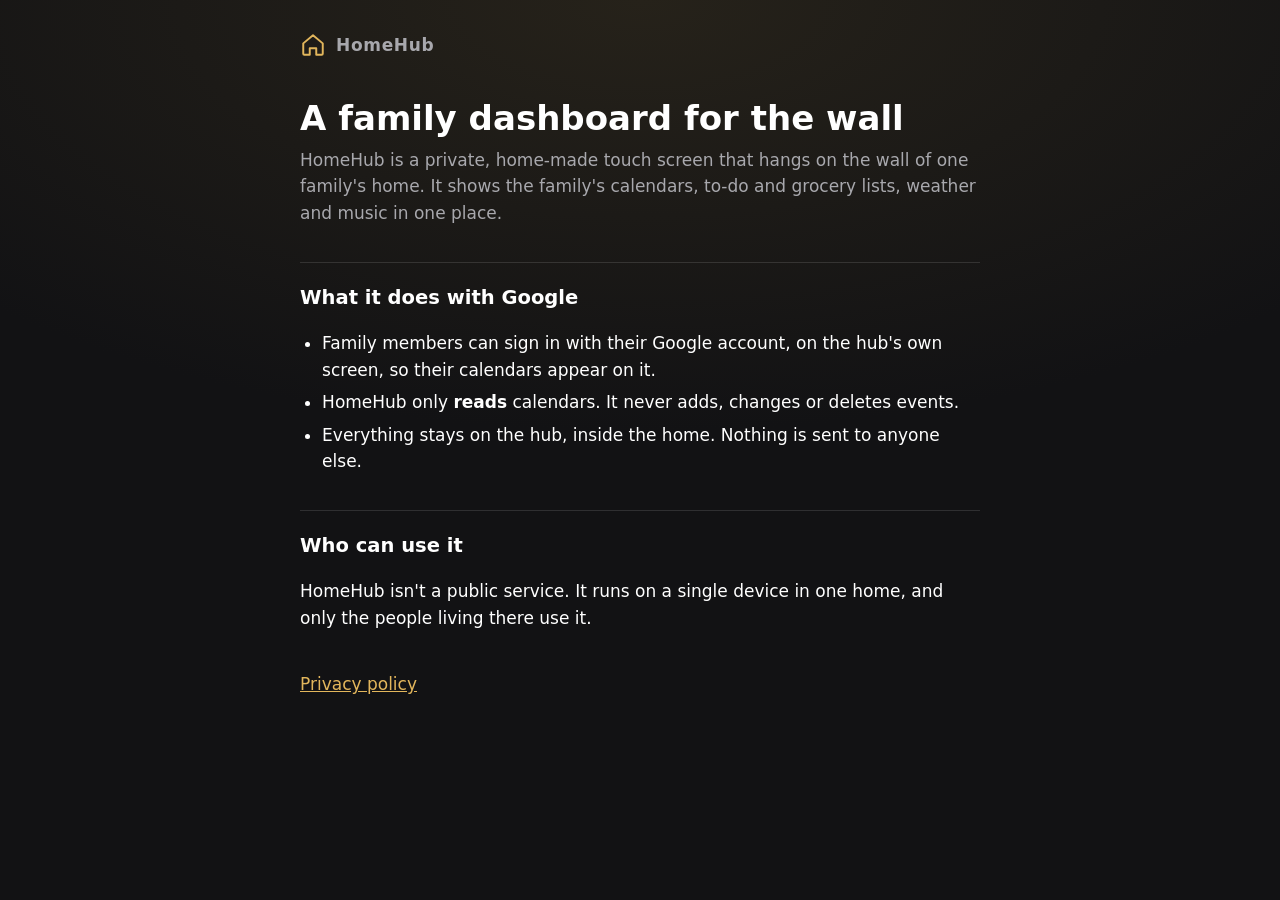
==== index.html @ 23f84fff "HomeHub home page and privacy policy The two public pages Google asks for before HomeHub's Google si" ====
<!DOCTYPE html>
<html lang="en">
<head>
  <meta charset="UTF-8">
  <meta name="viewport" content="width=device-width, initial-scale=1">
  <title>HomeHub</title>
  <link rel="stylesheet" href="style.css">
</head>
<body>
  <main>
    <p class="brand">
      <svg viewBox="0 0 24 24" aria-hidden="true"><path d="M3 10.5 12 3l9 7.5V20a1 1 0 0 1-1 1h-5v-6H9v6H4a1 1 0 0 1-1-1z" fill="none" stroke="currentColor" stroke-width="1.8" stroke-linejoin="round"/></svg>
      HomeHub
    </p>
    <h1>A family dashboard for the wall</h1>
    <p class="lead">HomeHub is a private, home-made touch screen that hangs on the wall of one family's home. It shows the family's calendars, to-do and grocery lists, weather and music in one place.</p>

    <h2>What it does with Google</h2>
    <ul>
      <li>Family members can sign in with their Google account, on the hub's own screen, so their calendars appear on it.</li>
      <li>HomeHub only <b>reads</b> calendars. It never adds, changes or deletes events.</li>
      <li>Everything stays on the hub, inside the home. Nothing is sent to anyone else.</li>
    </ul>

    <h2>Who can use it</h2>
    <p>HomeHub isn't a public service. It runs on a single device in one home, and only the people living there use it.</p>

    <p class="links"><a href="privacy.html">Privacy policy</a></p>
  </main>
</body>
</html>
---- style.css ----
/* The same dark look and gold as HomeHub */
:root {
  --text: #ffffff;
  --text-dim: #a8a8ad;
  --accent: #e2b65c;
  --line: rgba(255, 255, 255, 0.12);
}

body {
  margin: 0;
  min-height: 100vh;
  background: radial-gradient(120% 80% at 50% 0%, #26221a 0%, #121214 60%);
  color: var(--text);
  font-family: system-ui, -apple-system, "Segoe UI", Roboto, sans-serif;
  font-size: 17px;
  line-height: 1.55;
}

main {
  max-width: 680px;
  margin: 0 auto;
  padding: 32px 20px 64px;
}

.brand {
  display: flex;
  align-items: center;
  gap: 10px;
  margin: 0 0 40px;
  font-weight: 600;
  letter-spacing: 0.04em;
  color: var(--text-dim);
}
.brand svg {
  width: 26px;
  height: 26px;
  color: var(--accent);
}
.brand a {
  color: inherit;
  text-decoration: none;
}

h1 {
  margin: 0 0 8px;
  font-size: 2em;
  line-height: 1.2;
}
h2 {
  margin: 36px 0 8px;
  padding-top: 20px;
  border-top: 1px solid var(--line);
  font-size: 1.15em;
}
.lead {
  margin: 0 0 20px;
  color: var(--text-dim);
}
ul {
  padding-left: 1.3em;
}
li {
  margin: 6px 0;
}
a {
  color: var(--accent);
}
.links {
  margin-top: 40px;
}
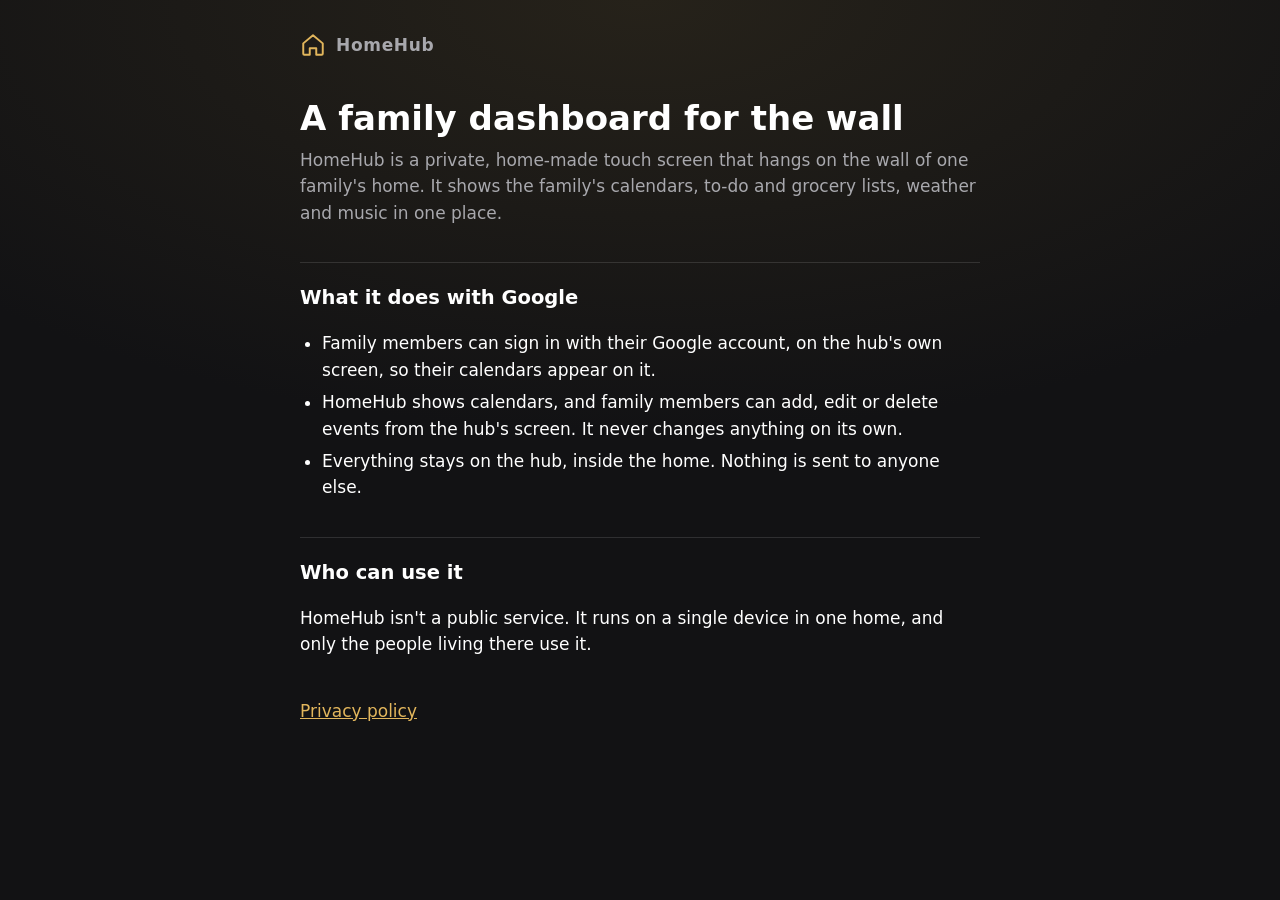
==== commit 5085584e: "Privacy policy: adding and changing events from the hub HomeHub now asks Google to view and edit eve" ====
--- a/index.html
+++ b/index.html
@@ -18,7 +18,7 @@
     <h2>What it does with Google</h2>
     <ul>
       <li>Family members can sign in with their Google account, on the hub's own screen, so their calendars appear on it.</li>
-      <li>HomeHub only <b>reads</b> calendars. It never adds, changes or deletes events.</li>
+      <li>HomeHub shows calendars, and family members can add, edit or delete events from the hub's screen. It never changes anything on its own.</li>
       <li>Everything stays on the hub, inside the home. Nothing is sent to anyone else.</li>
     </ul>
 
